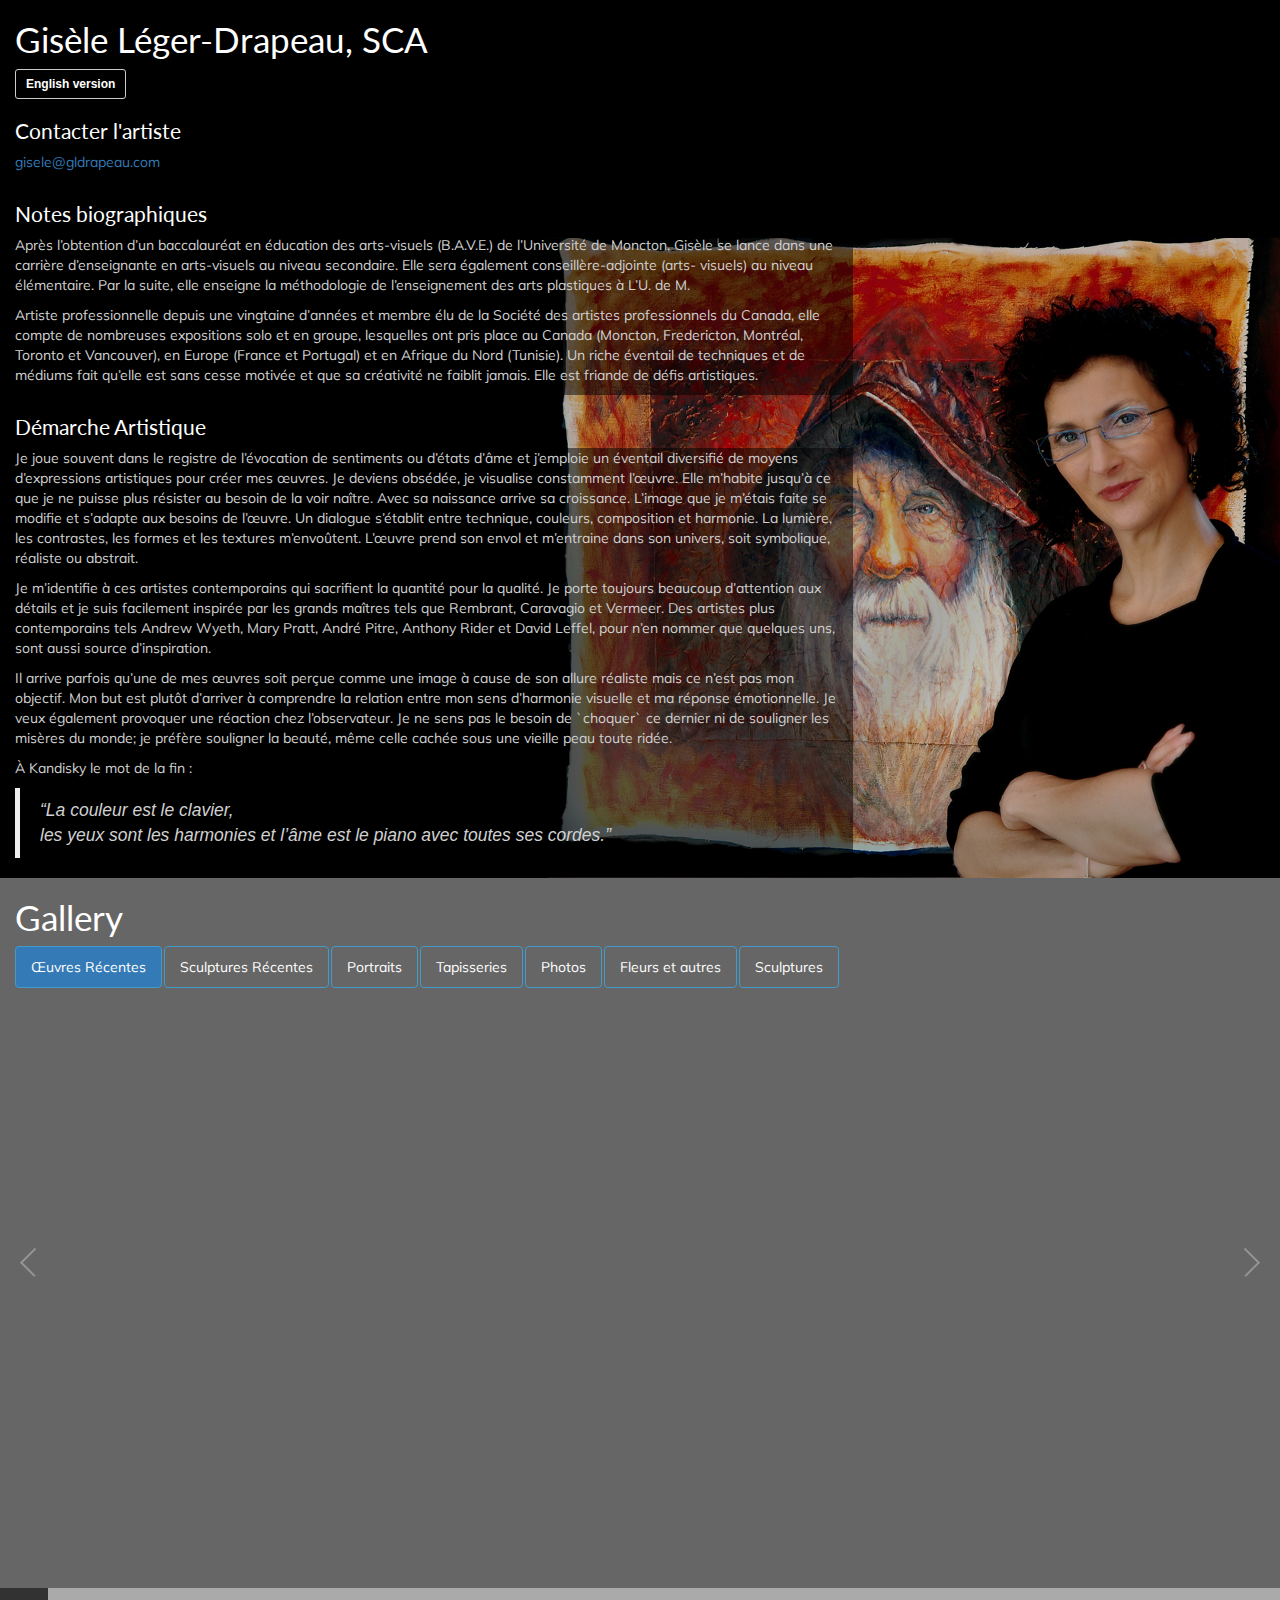
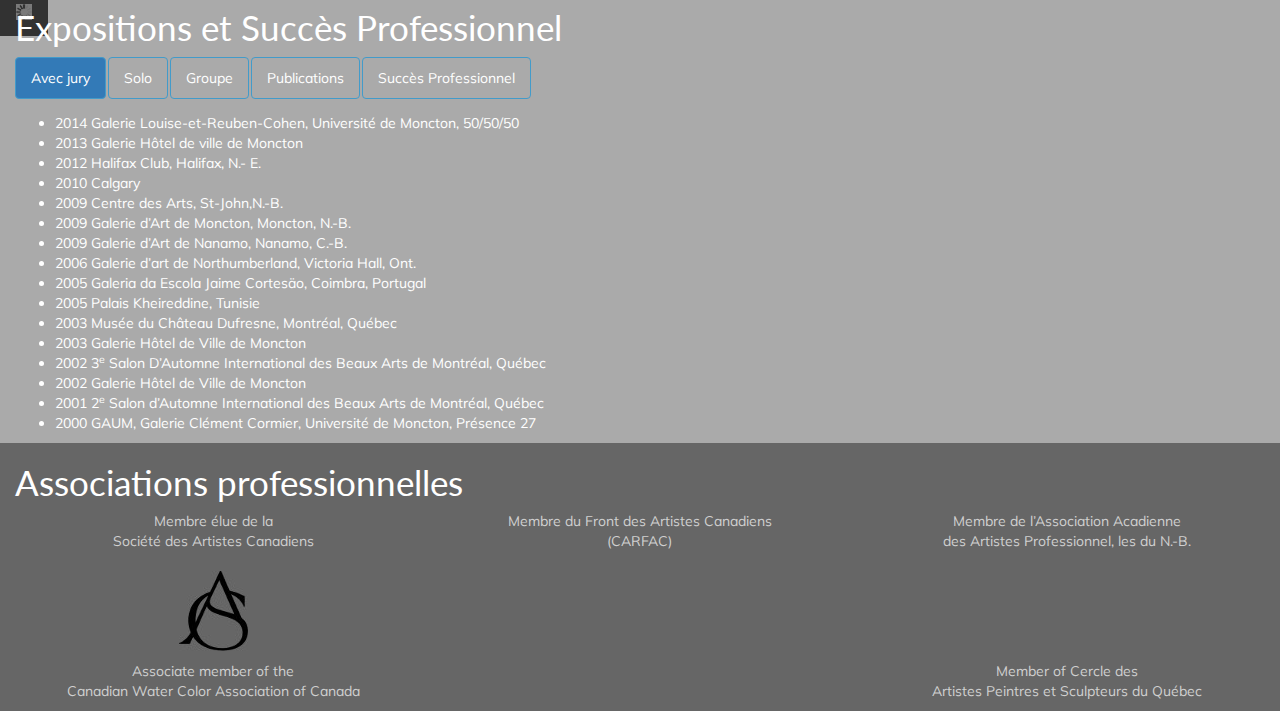
==== fr/index.html @ 1bb26556 "initial commit" ====
<!DOCTYPE html>
<html lang="en">
  <head>
    <meta charset="utf-8">
    <meta http-equiv="X-UA-Compatible" content="IE=edge">
    <meta name="viewport" content="width=device-width, initial-scale=1">
    <title>Gisèle Léger-Drapeau, SCA - Artist</title>
    <link href='//fonts.googleapis.com/css?family=Lato:400' rel='stylesheet' type='text/css'>
    <link href='//fonts.googleapis.com/css?family=Muli:300' rel='stylesheet' type='text/css'>
    <link href="../css/bootstrap.min.css" rel="stylesheet">
    <link href="../css/gldrapeau.css" rel="stylesheet">
    <!--[if lt IE 9]>
      <script src="https://oss.maxcdn.com/libs/html5shiv/3.7.0/html5shiv.js"></script>
      <script src="https://oss.maxcdn.com/libs/respond.js/1.4.2/respond.min.js"></script>
    <![endif]-->
  </head>
  <body>
    <div class="container-fluid" id="artist">
      <div class="row">
        <div class="col-md-12">
          <h1>Gisèle Léger-Drapeau, SCA</h1>
          <a id="lang-link" class="btn btn-default btn-sm" href="/" role="button">English version</a>
        </div>
      </div>
      <div class="row">
        <div class="col-md-12">
          <h2 class="sub">Contacter l'artiste</h2>
        </div>
      </div>
      <div class="row">
        <div class="col-md-8">
          <p><a href="mailto:gisele@gldrapeau.com">gisele@gldrapeau.com</a>
        </div>
      </div>
      <div class="row">
        <div class="col-md-12">
          <h2 class="sub">Notes biographiques</h2>
        </div>
      </div>
      <div class="row">
        <div class="col-md-8 text">
          <p>Après l’obtention d’un baccalauréat en éducation des arts-visuels (B.A.V.E.) de l’Université de Moncton, Gisèle se lance dans une carrière d’enseignante en arts-visuels au niveau secondaire. Elle sera également conseillère-adjointe (arts-
visuels) au niveau élémentaire. Par la suite, elle enseigne la méthodologie de l’enseignement des arts plastiques à L’U. de M.</p>
          <p>Artiste professionnelle depuis une vingtaine d’années et membre élu de la Société des artistes professionnels du Canada, elle compte de nombreuses expositions solo et en groupe, lesquelles ont pris place au Canada (Moncton, Fredericton, Montréal, Toronto et Vancouver), en Europe (France et Portugal) et en Afrique du Nord (Tunisie). Un riche éventail de techniques et de médiums fait qu’elle est sans cesse motivée et que sa créativité ne faiblit jamais. Elle est friande de défis artistiques.</p>
        </div>
      </div>
      <div class="row">
        <div class="col-md-12">
          <h2 class="sub">Démarche Artistique</h2>
        </div>
      </div>
      <div class="row">
        <div class="col-md-8 text">
          <p>Je joue souvent dans le registre de l’évocation de sentiments ou d’états d’âme et j’emploie un éventail diversifié de moyens d’expressions artistiques pour créer mes œuvres. Je deviens obsédée, je visualise constamment l’œuvre. Elle m’habite jusqu’à ce que je ne puisse plus résister au besoin de la voir naître. Avec sa naissance arrive sa croissance. L’image que je m’étais faite se modifie et s’adapte aux besoins de l’œuvre. Un dialogue s’établit entre technique, couleurs, composition et harmonie. La lumière, les contrastes, les formes et les textures m’envoûtent. L’œuvre prend son envol et m’entraine dans son univers, soit symbolique, réaliste ou abstrait.</p>
          <p>Je m’identifie à ces artistes contemporains qui sacrifient la quantité pour la qualité. Je porte toujours beaucoup d’attention aux détails et je suis facilement inspirée par les grands maîtres tels que Rembrant, Caravagio et Vermeer. Des artistes plus contemporains tels Andrew Wyeth, Mary Pratt, André Pitre, Anthony Rider et David Leffel, pour n’en nommer que quelques uns, sont aussi source d’inspiration.</p>
          <p>Il arrive parfois qu’une de mes œuvres soit perçue comme une image à cause de son allure réaliste mais ce n’est pas mon objectif. Mon but est plutôt d’arriver à comprendre la relation entre mon sens d’harmonie visuelle et ma réponse émotionnelle. Je veux également provoquer une réaction chez l’observateur. Je ne sens pas le besoin de `choquer` ce dernier ni de souligner les misères du monde; je préfère souligner la beauté, même celle cachée sous une vieille peau toute ridée.</p>
          <p>À Kandisky le mot de la fin :</p>
          <blockquote>&#8220;La couleur est le clavier,</br>les yeux sont les harmonies et l’âme est le piano avec toutes ses cordes.&#8221;</blockquote>
        </div>
      </div>
    </div>
    <div class="container-fluid" id="gallery">
      <div class="row">
        <div class="col-md-12">
          <h2>Gallery</h2>
          <ul class="nav nav-pills">
            <li class="active" data-flickr="set:72157658663947119"><a href="#">Œuvres Récentes</a></li>
            <li data-flickr="set:72157658665684879"><a href="#">Sculptures Récentes</a></li>
            <li data-flickr="set:72157623337934028"><a href="#">Portraits</a></li>
            <li data-flickr="set:72157631713565123"><a href="#">Tapisseries</a></li>
            <li data-flickr="set:72157631713515500"><a href="#">Photos</a></li>
            <li data-flickr="set:72157631713696797"><a href="#">Fleurs et autres</a></li> 
            <li data-flickr="set:72157631713675972"><a href="#">Sculptures</a></li>
          </ul>
        </div>
      </div>
      <div class="row">
        <div id="galleria"></div>
      </div>
    </div>
    <div class="container-fluid" id="exhibitions">
      <div class="row">
        <div class="col-md-6">
          <h2>Expositions et Succès Professionnel</h2>
          <ul class="nav nav-pills">
            <!--
            <li class="active"><a href="#">Upcoming</a></li>
          -->
            <li class="active"><a href="#">Avec jury</a></li>
            <li><a href="#">Solo</a></li>
            <li><a href="#">Groupe</a></li>
            <li><a href="#">Publications</a></li>
            <li><a href="#">Succès Professionnel</a></li>
          </ul>
          <div class="exhibition-wrapper">
            <p id="exhibition-upcoming" class="exhibition">No upcoming exhibitions.</p>
            <ul id="exhibition-avec-jury" class="exhibition">
              <li>2014 Galerie Louise-et-Reuben-Cohen, Université de Moncton, 50/50/50</li>
              <li>2013 Galerie Hôtel de ville de Moncton</li>
              <li>2012 Halifax Club, Halifax, N.- E.</li>
              <li>2010 Calgary</li>
              <li>2009 Centre des Arts, St-John,N.-B.</li>
              <li>2009 Galerie d’Art de Moncton, Moncton, N.-B.</li>
              <li>2009 Galerie d’Art de Nanamo, Nanamo, C.-B.</li>
              <li>2006 Galerie d’art de Northumberland, Victoria Hall, Ont. </li>
              <li>2005 Galeria da Escola Jaime Cortesäo, Coimbra, Portugal</li>
              <li>2005 Palais Kheireddine, Tunisie</li>
              <li>2003 Musée du Château Dufresne, Montréal, Québec</li>
              <li>2003 Galerie Hôtel de Ville de Moncton</li>
              <li>2002 3<sup>e</sup> Salon D’Automne International des Beaux Arts de Montréal, Québec</li>
              <li>2002 Galerie Hôtel de Ville de Moncton</li>
              <li>2001 2<sup>e</sup> Salon d’Automne International des Beaux Arts de Montréal, Québec</li>
              <li>2000 GAUM, Galerie Clément Cormier, Université de Moncton, Présence 27</li> 
            </ul>
            <ul id="exhibition-solo" class="exhibition">
              <li>2009 Maison Historique Pascal Poirier, Shediac, N.-B.</li>
              <li>2005 Galerie d’art Louise-et-Reuben-Cohen, Moncton, N.-B.</li>
              <li>2004 Galerie Goerges Goguen, SRC, Moncton, N.-B.</li>
              <li>2001 Galerie Georges Goguen, SRC, Moncton,N.-B.</li>
              <li>2000 Bibliothèque municipale de Moncton. N.-B.</li>
              <li>1999 Galerie Héritage, Moncton,N.-B.</li>
              <li>1993 Galerie McLaughlin, Moncton,N.-B.</li>
              <li>1992 Mini Galerie de Radio-Canada, Moncton, N.-B.</li>
              <li>1991 GAUM, Galerie Clément Cormier, Université de Moncton</li>
            </ul>
            <ul id="exhibition-groupe" class="exhibition">
              <li>2013/14 Maison du Lieutenant Gouverneur du N.-B.</li>
              <li>2012 Maison du Lieutenant Gouverneur du N.-B.</li>
              <li>2012 Centre Culturel de Dieppe, Dieppe, N.-B.</li>
              <li>2011 UNB Art Center, N.-B.</li>
              <li>2011 New-Brunswick Museum, Exhibition Center, St.-Jean, N.-B.</li>
              <li>2011 Galerie du Théâtre Capitol, Moncton, N.-B.</li>
              <li>2010 Centre Culturel Aberdeen, Galerie 12, Moncton, N.-B.</li>
              <li>2009 Congrès Mondial Acadien, N.-B.</li>
              <li>2006 Galerie Rousseau, Montréal, Qc.</li>
              <li>2006 Place des Arts, Montréal, Qc. ( le grand tintamarre du N.-B.)</li>
              <li>2005 Hôtel de Ville de Moncton</li>
              <li>2004 Théâtre Capitol, Moncton</li>
              <li>2004 CMA (chemins du monde acadien) Gorde, France</li>
              <li>2002 Galerie du Conseil des Métiers D’Arts, Frédericton, N.-B. Exposition Hooked on Dolls</li>
              <li>2001 Centre ABEC, Saint John, N.-B.</li>
              <li>2000 GAUM, Galerie Clément Cormier, Université de Moncton</li>
              <li>2000 Hôtel de ville de Dieppe, N.-B.</li>
            </ul>
            <ul id="exhibition-publications" class="exhibition">
              <li>Modern Hooked Rugs, auteur; Linda Rae Coughlin</li>
              <li>Revue américaine R-U-G Hooking (septembre 2003)</li>
              <li>Revue américaine Doll Collector (juillet 2003 et septembre 2002)</li>
              <li>Revue américaine Soft Dolls and Animals (juillet 2002)</li>
            </ul>
            <ul id="exhibition-succès-professionnel" class="exhibition">
              <li>2014 Médaille d’Excellence, Fondation Louis J. Robichaud</li>
              <li>2005 3<sup>e</sup> <strong>Grand Prix</strong>, Catégorie Réalités figuratives, Musée de Tunis, Palais Kheireddine en Tunisie</li>
              <li>2004 <strong>Prix d’Excellence</strong>, Nouveau-Brunswick</li>
              <li>2004 <strong>Médaille de Bronze</strong>, Société Arts-Sciences Lettres, Couronnée par l’Académie Française (Médaille de la Ville de Paris, France)</li>
              <li>2003 <strong>Médaille d’Or</strong>, Catégorie Réalités figuratives, reçu du 20<sup>e</sup> Grand Concours du Cercle des Artistes Peintres et Sculpteurs du Québec</li>
              <li>2001 <strong>Médaille d’Or</strong>, Excellence en aquarelle, reçu du 2<sup>e</sup> Salon D’Automne International des Beaux Arts de Montréal</li>
              <li>1997 Oeure sélectionnée pour le calendrier de l’Association des Artistes Professionnels du Nouveau-Brunswick</li>
              <li>1995 Gagnante du concours de photos pour le programme de gestion de l’environnement, Province du Nouveau-Brunswick</li>
              <li>1995 Gagnante du 60<sup>ième</sup> concours de photographie Kodak International Newspaper Snapshot Awards</li>
              <li>1991 Photos dans le programme d’éducation Maternelle, province du Nouveau-Brunswick</li>
              <li>1990 Gagnante du 55<sup>ième</sup> concours de photographie Kodak International Newspaper Snapshot Awards</li>
              <li>1989 Gagnante du 54<sup>ième</sup> concours de photographie Kodak International Newspaper Snapshot Awards</li>
            </ul>
        </div>
        </div>
        <div class="col-md-6" style="padding:20px;">
          <iframe width="100%" height="400px" allowfullscreen="" src="http://www.youtube.com/embed/xVIbwGsFDV8?feature=player_detailpage" frameborder="0"></iframe>
        </div>
      </div>
    </div>
    <div class="container-fluid" id="associations">
      <div class="row">
        <div class="col-md-12">
          <h2>Associations professionnelles</h2>
        </div>
      </div>
      <div class="row">
        <div class="col-md-4">
          <p>Membre élue de la<br/>Société des Artistes Canadiens</br><br/><img src="/img/sca.jpg"/></p>
        </div>
        <div class="col-md-4"> 
          <p>Membre du Front des Artistes Canadiens<br/>(CARFAC)</p>
        </div>
        <div class="col-md-4">
          <p>Membre de l’Association Acadienne</br>des Artistes Professionnel, les du N.-B.</p>
        </div>
      </div>
      <div class="row">
        <div class="col-md-4">
          <p>Associate member of the<br/>Canadian Water Color Association of Canada</p>
        </div>
        <div class="col-md-offset-4 col-md-4">
          <p>Member of Cercle des<br/>Artistes Peintres et Sculpteurs du Québec</p>
        </div>
      </div>
    </div>    
    <script src="https://ajax.googleapis.com/ajax/libs/jquery/1.11.0/jquery.min.js"></script>
    <script src="../js/bootstrap.min.js"></script>
    <script src="../galleria/galleria.min.js"></script>
    <script src="../galleria/plugin/galleria.flickr.min.js"></script>
    <script>
    Galleria.loadTheme('../galleria/theme/galleria.classic.min.js');

    $('#gallery .nav-pills li').click( function() {
      $('#gallery .nav li').removeClass('active');
      $(this).addClass('active');
      var search = $(this).data('flickr'); 
      Galleria.run('#galleria', {
        flickr: search,
        flickrOptions: {
          max: 100,
          sort: 'date-posted-asc',
          description: true,
          imageSize: 'big'
        }
      });
      return false;
    })

    $('#gallery .nav li.active').click();

    $('#exhibitions .nav-pills li').click( function() {
      $('#exhibitions .nav li').removeClass('active');
      $(this).addClass('active');
      $('.exhibition').hide();
      $('#exhibition-' + $(this).text().toLowerCase().replace(' ','-')).show();
      return false;
    })

    $('#exhibitions .nav li.active').click();
    </script>
  </body>
</html>
---- css/gldrapeau.css ----
html,body {
  color: #d0d0d0;
}

#lang-link {
    background: transparent;
    color: #fff;
    font-weight: bold;
}

h1,h2 {
  font-family: 'Lato', sans-seif;
  font-size: 2.5em;
  font-weight: 400;
  color: #fff;
}

h2.sub {
  font-size: 1.5em;
}

p, .nav li, li {
  font-family: 'Muli', serif;
}

blockquote {
  font-style: italic;
}

#artist {
  background: #000;
}

#artist .text {
  background: rgba(0,0,0,0.5);
}
#gallery {
  background: #666;
}

.nav li a {
  color: #fff;
  border: 1px solid #429bca;
}

.nav li.active a {
  color: #fff;
}

.nav li:hover a {
  background-color: #999;
  color: #fff;
}

.nav li.active:hover a {
  background-color: #428bca;
}

#galleria {
  height: 600px;
}

#exhibitions {
  background: #aaa;
  color: #fff;
}

.exhibition strong {
  font-weight: normal;
  font-style: italic;
}

.exhibition-wrapper {
  padding-top: 1em;
}

#associations {
  background: #666;
}

#associations p {
  text-align: center;
}

.galleria-theme-classic {
  background: transparent !important;
}

@media(min-width:992px){
  #artist { 
    background: #000 url(../img/gisele.jpg) no-repeat bottom right;
  }
}

@media(min-width:1200px){
  #artist { 
    background: #000 url(../img/gisele.jpg) no-repeat bottom right;
  }
}
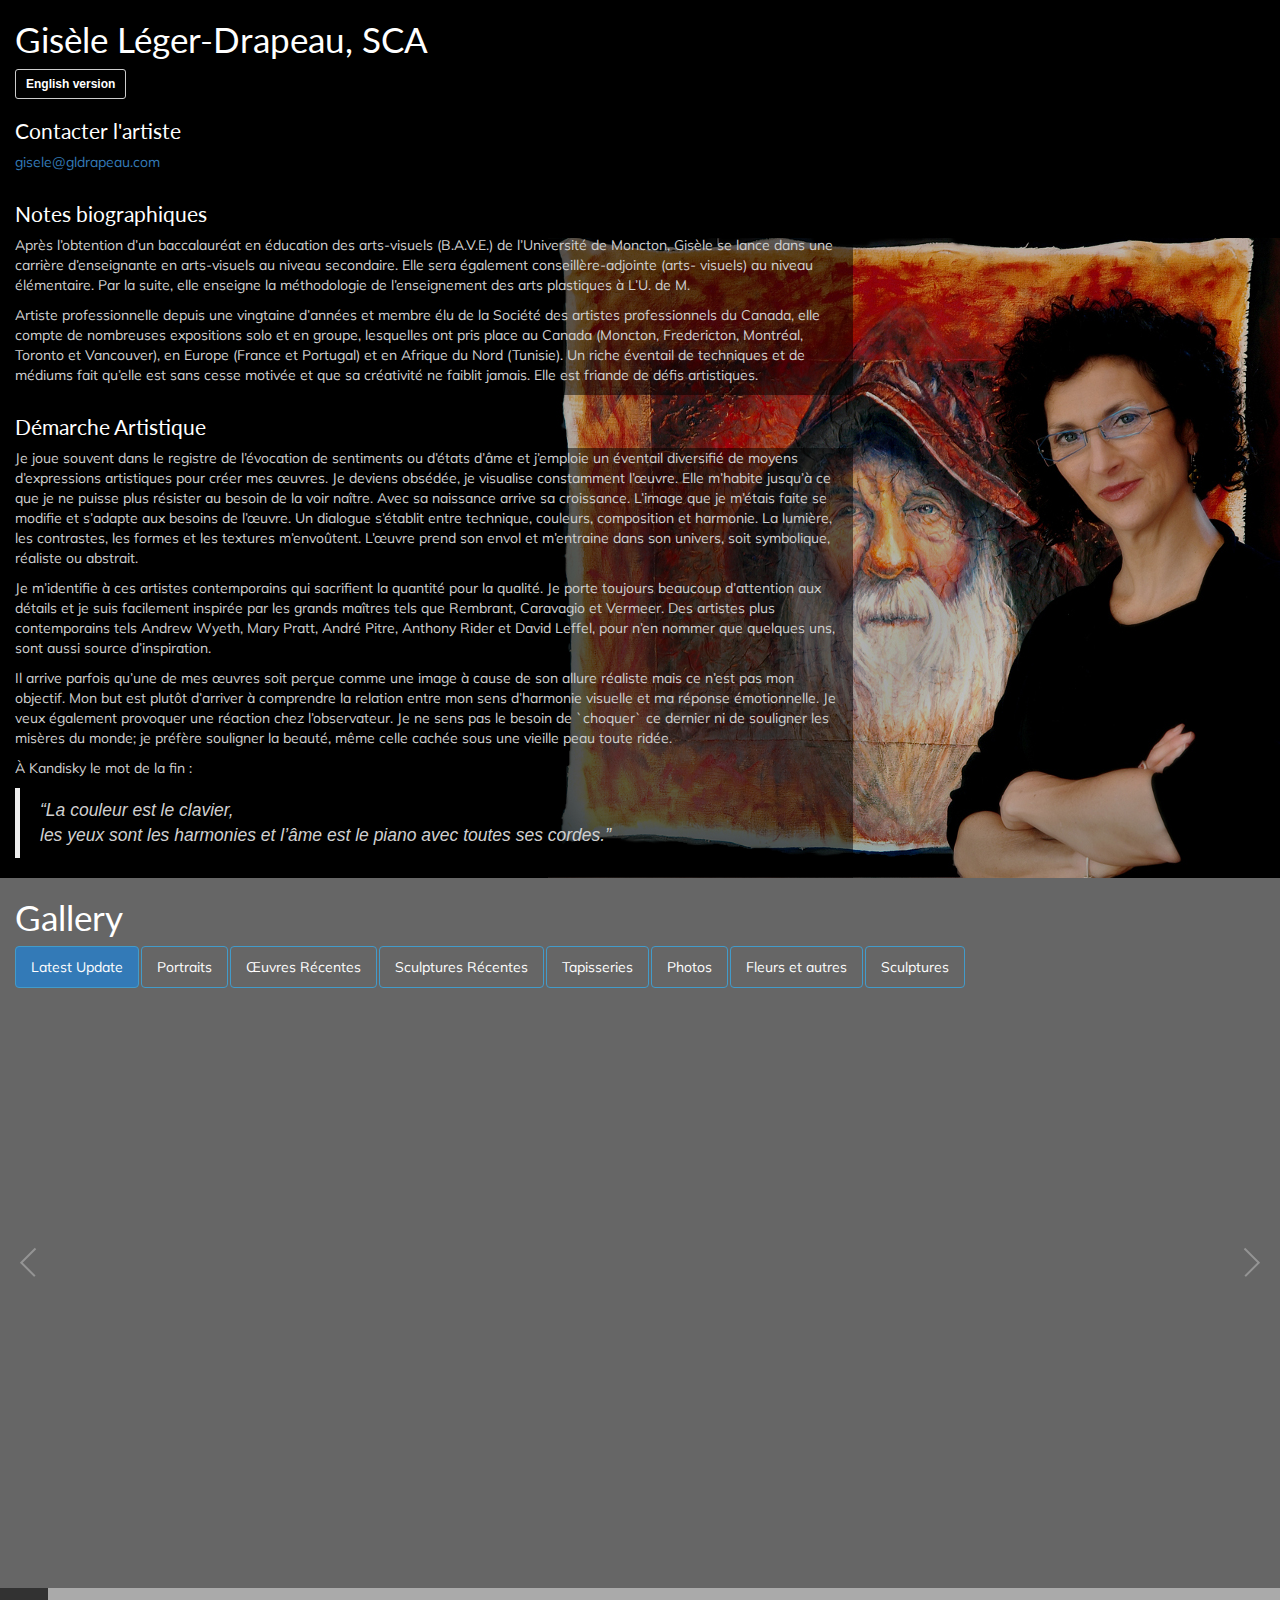
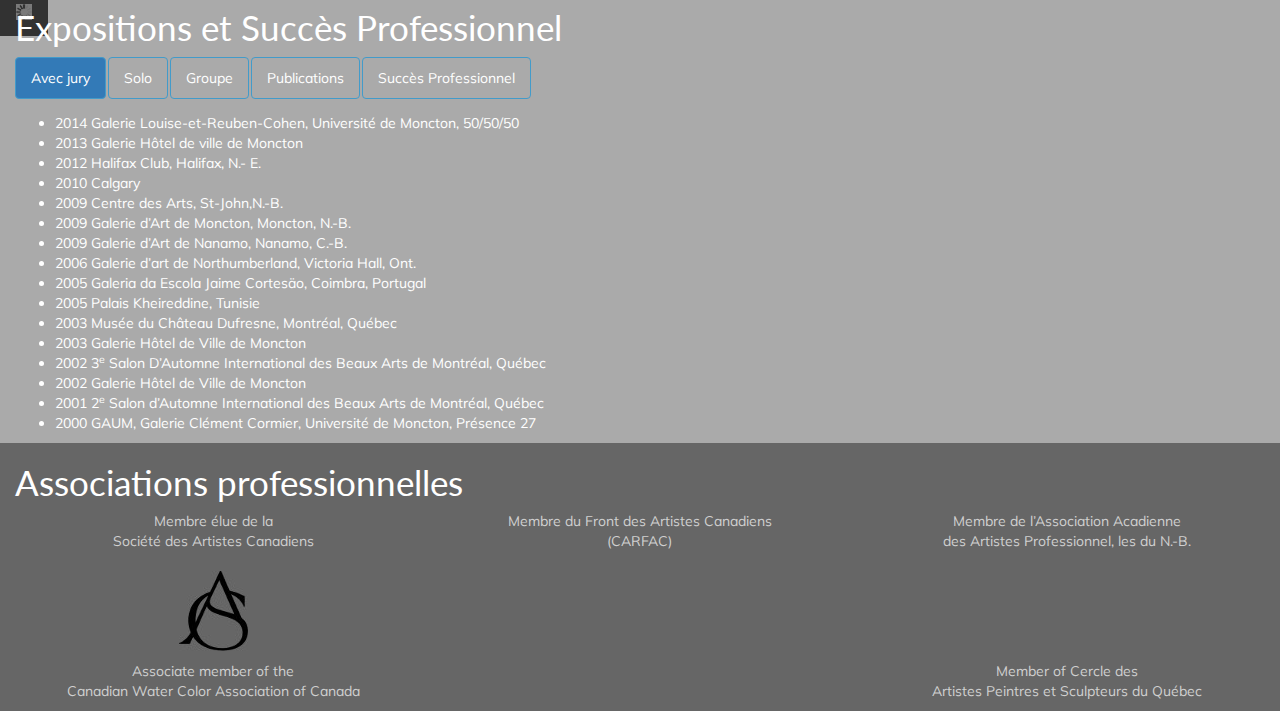
==== commit b5170da6: "gallery update (fr)" ====
--- a/fr/index.html
+++ b/fr/index.html
@@ -64,9 +64,10 @@
         <div class="col-md-12">
           <h2>Gallery</h2>
           <ul class="nav nav-pills">
-            <li class="active" data-flickr="set:72157658663947119"><a href="#">Œuvres Récentes</a></li>
+            <li class="active" data-flickr="set:72157690751924825"><a href="#">Latest Update</a></li>
+            <li data-flickr="set:72157623337934028"><a href="#">Portraits</a></li>
+            <li data-flickr="set:72157658663947119"><a href="#">Œuvres Récentes</a></li>
             <li data-flickr="set:72157658665684879"><a href="#">Sculptures Récentes</a></li>
-            <li data-flickr="set:72157623337934028"><a href="#">Portraits</a></li>
             <li data-flickr="set:72157631713565123"><a href="#">Tapisseries</a></li>
             <li data-flickr="set:72157631713515500"><a href="#">Photos</a></li>
             <li data-flickr="set:72157631713696797"><a href="#">Fleurs et autres</a></li> 
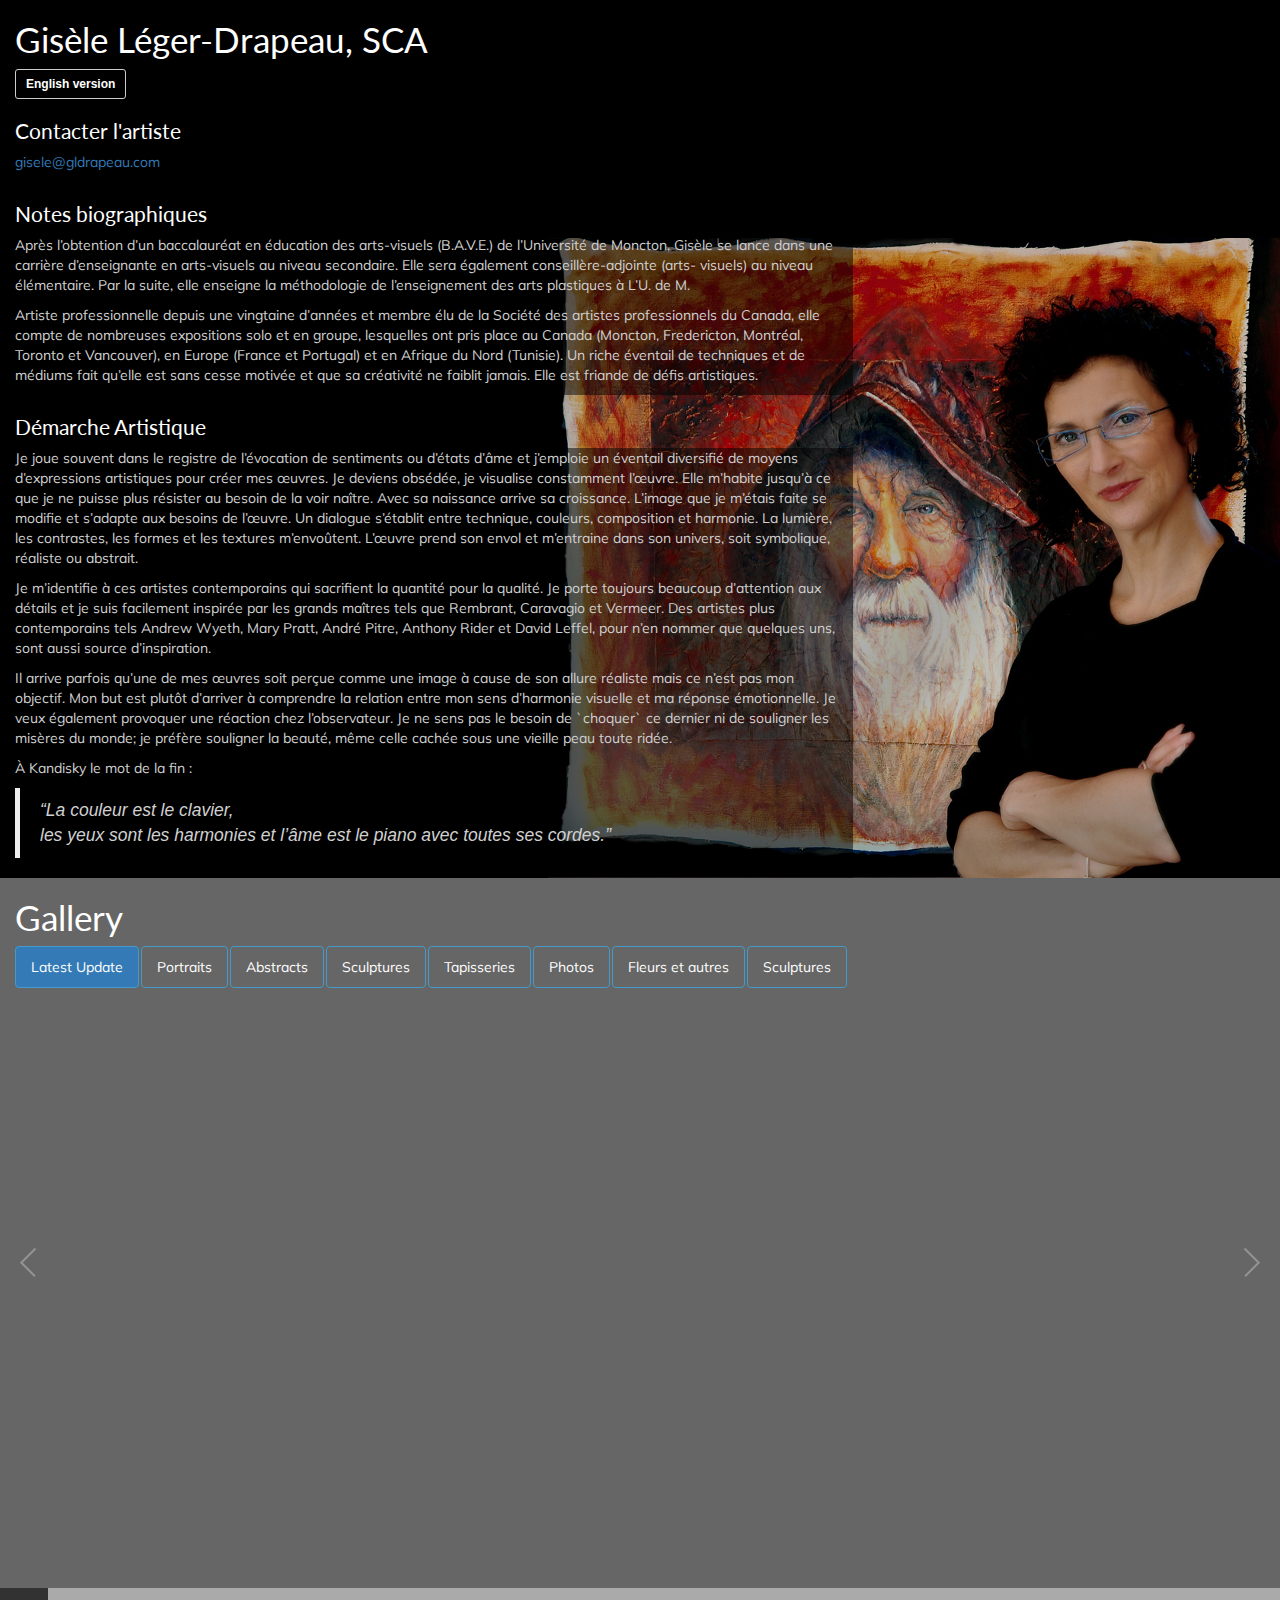
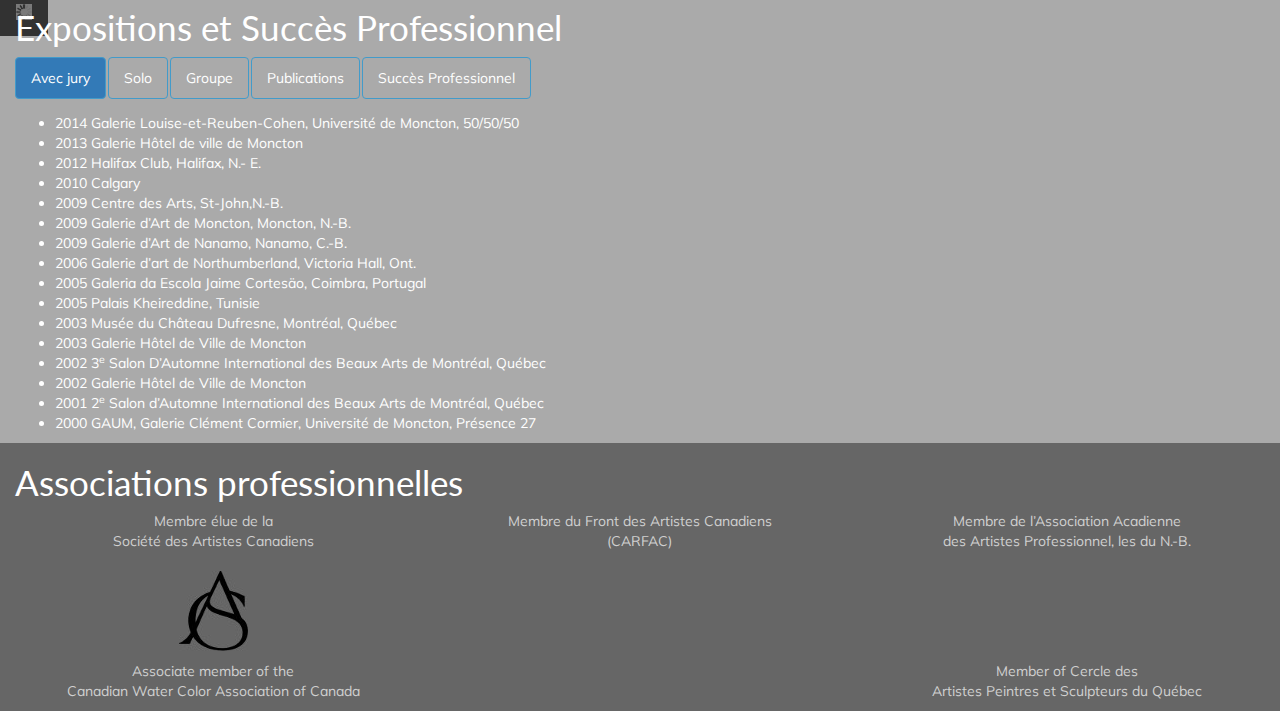
==== commit e9f10ea6: "gallery update" ====
--- a/fr/index.html
+++ b/fr/index.html
@@ -66,8 +66,8 @@
           <ul class="nav nav-pills">
             <li class="active" data-flickr="set:72157690751924825"><a href="#">Latest Update</a></li>
             <li data-flickr="set:72157623337934028"><a href="#">Portraits</a></li>
-            <li data-flickr="set:72157658663947119"><a href="#">Œuvres Récentes</a></li>
-            <li data-flickr="set:72157658665684879"><a href="#">Sculptures Récentes</a></li>
+            <li data-flickr="set:72157658663947119"><a href="#">Abstracts</a></li>
+            <li data-flickr="set:72157658665684879"><a href="#">Sculptures</a></li>
             <li data-flickr="set:72157631713565123"><a href="#">Tapisseries</a></li>
             <li data-flickr="set:72157631713515500"><a href="#">Photos</a></li>
             <li data-flickr="set:72157631713696797"><a href="#">Fleurs et autres</a></li> 
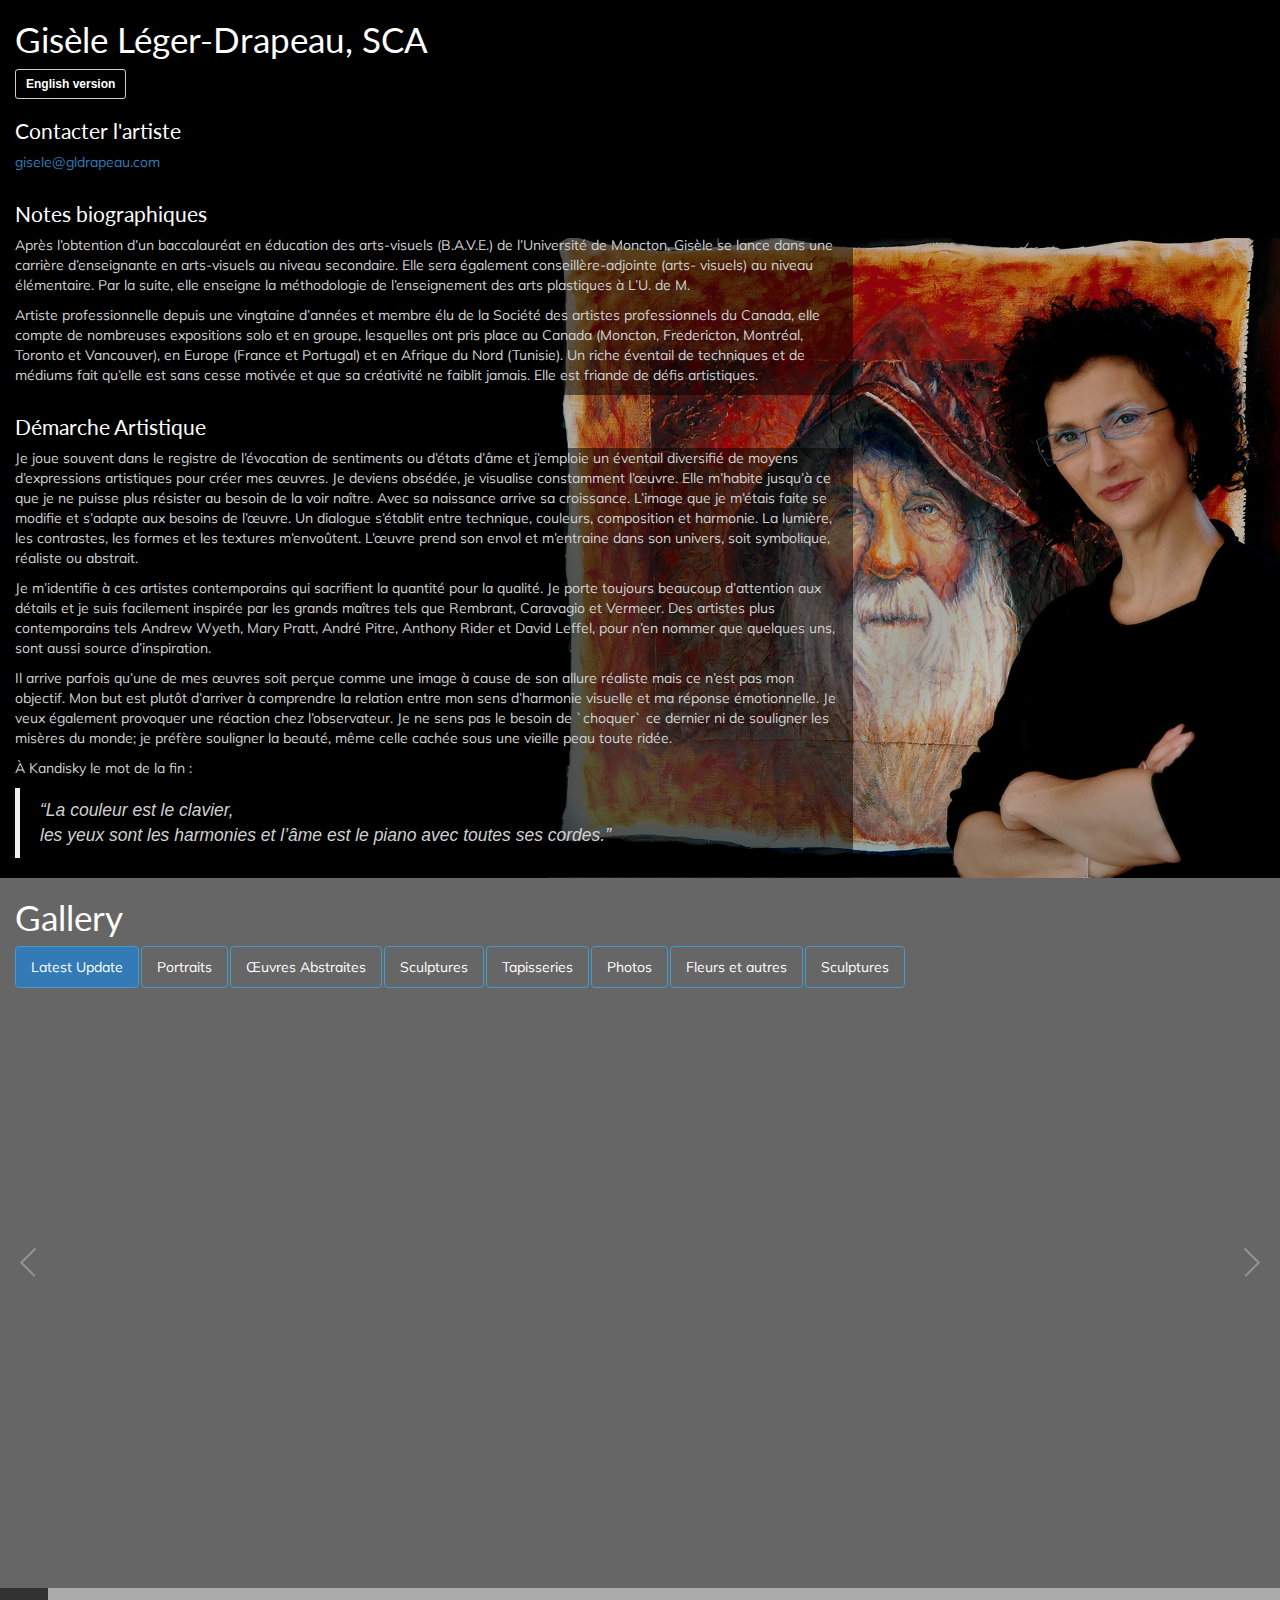
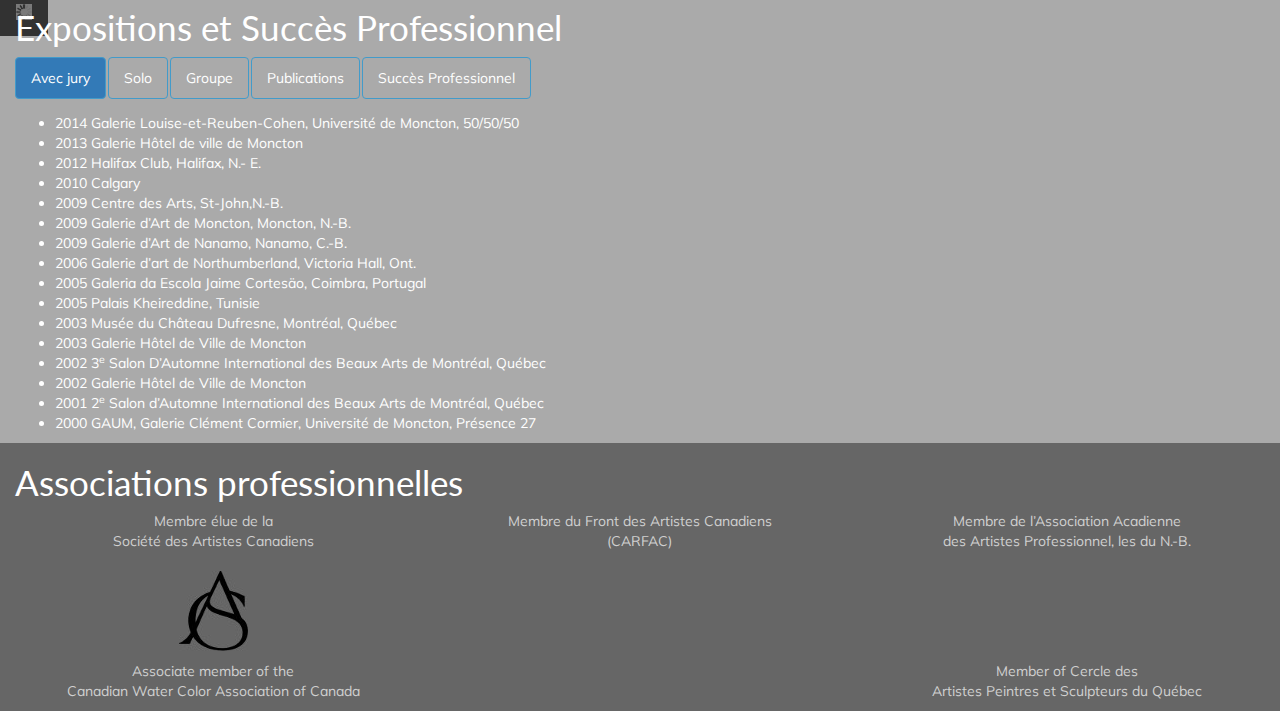
==== commit 94d23221: "gallery update" ====
--- a/fr/index.html
+++ b/fr/index.html
@@ -66,7 +66,7 @@
           <ul class="nav nav-pills">
             <li class="active" data-flickr="set:72157690751924825"><a href="#">Latest Update</a></li>
             <li data-flickr="set:72157623337934028"><a href="#">Portraits</a></li>
-            <li data-flickr="set:72157658663947119"><a href="#">Abstracts</a></li>
+            <li data-flickr="set:72157658663947119"><a href="#">Œuvres Abstraites</a></li>
             <li data-flickr="set:72157658665684879"><a href="#">Sculptures</a></li>
             <li data-flickr="set:72157631713565123"><a href="#">Tapisseries</a></li>
             <li data-flickr="set:72157631713515500"><a href="#">Photos</a></li>
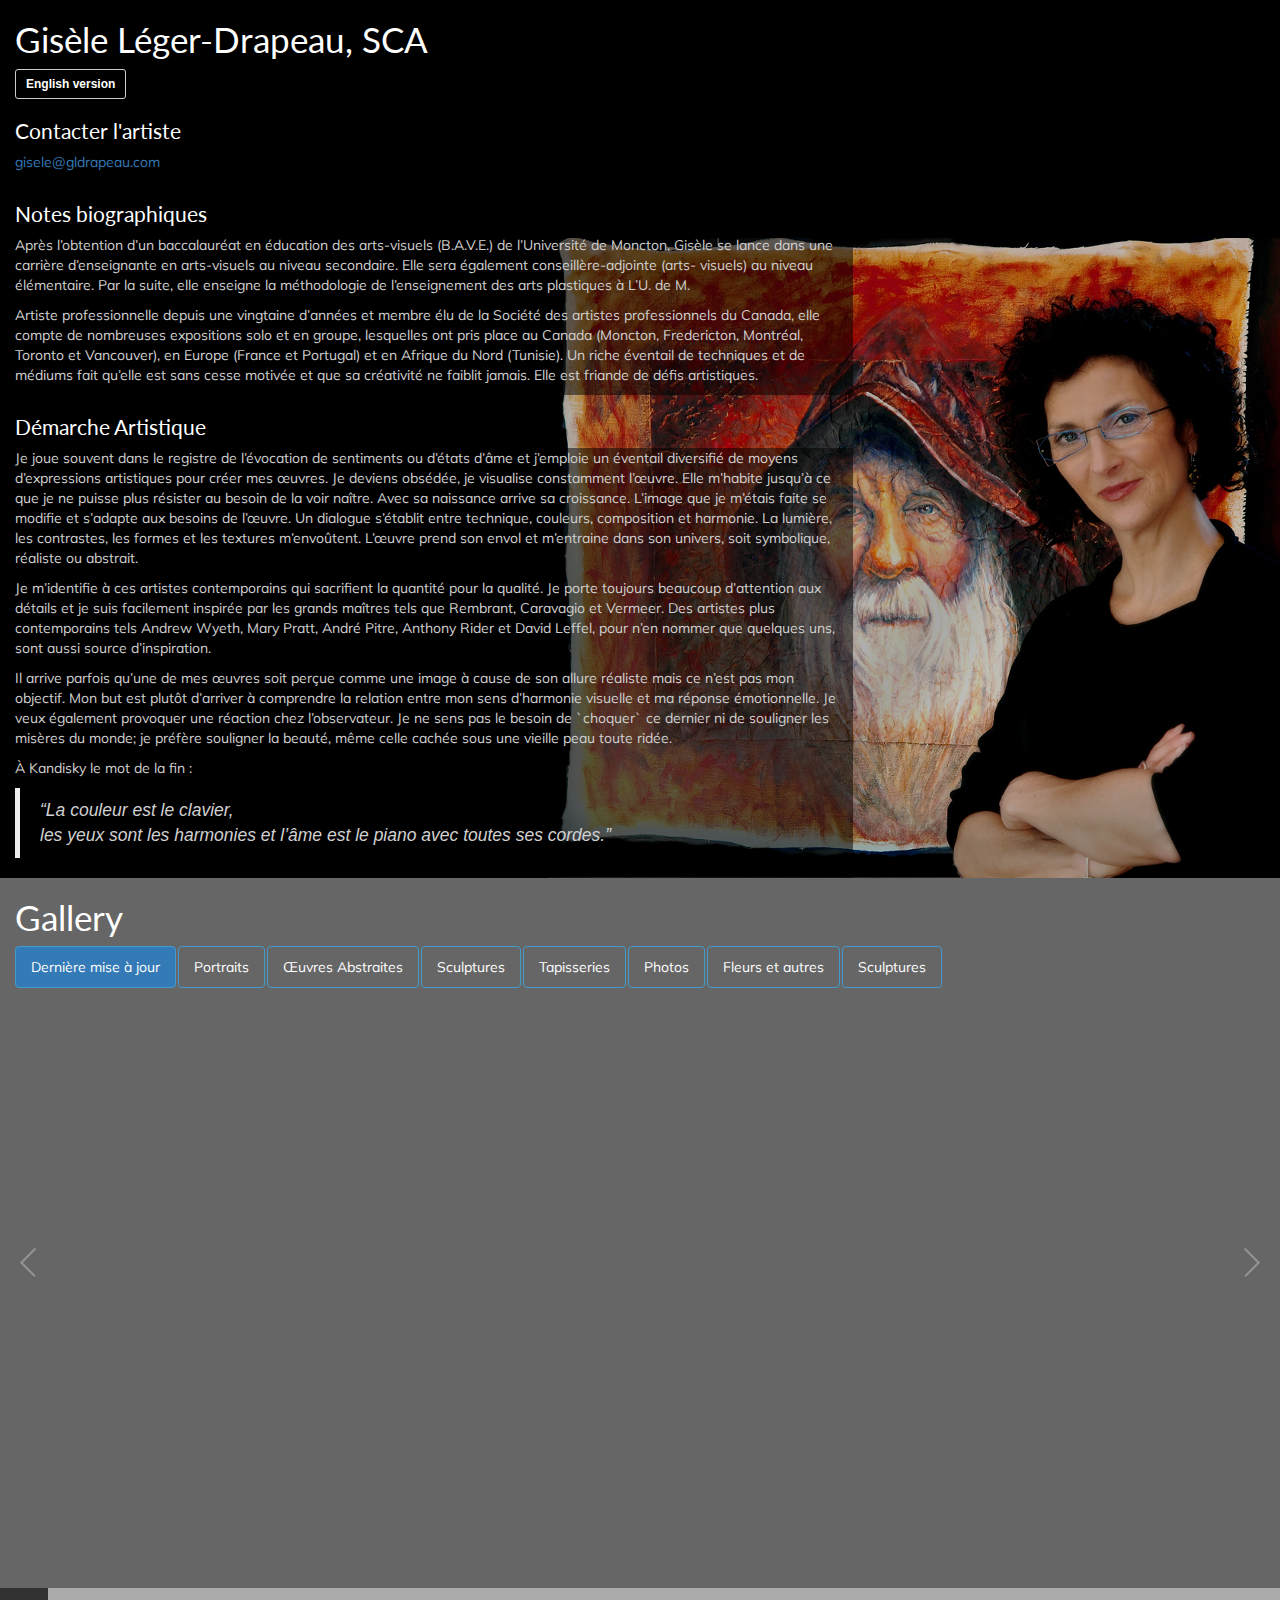
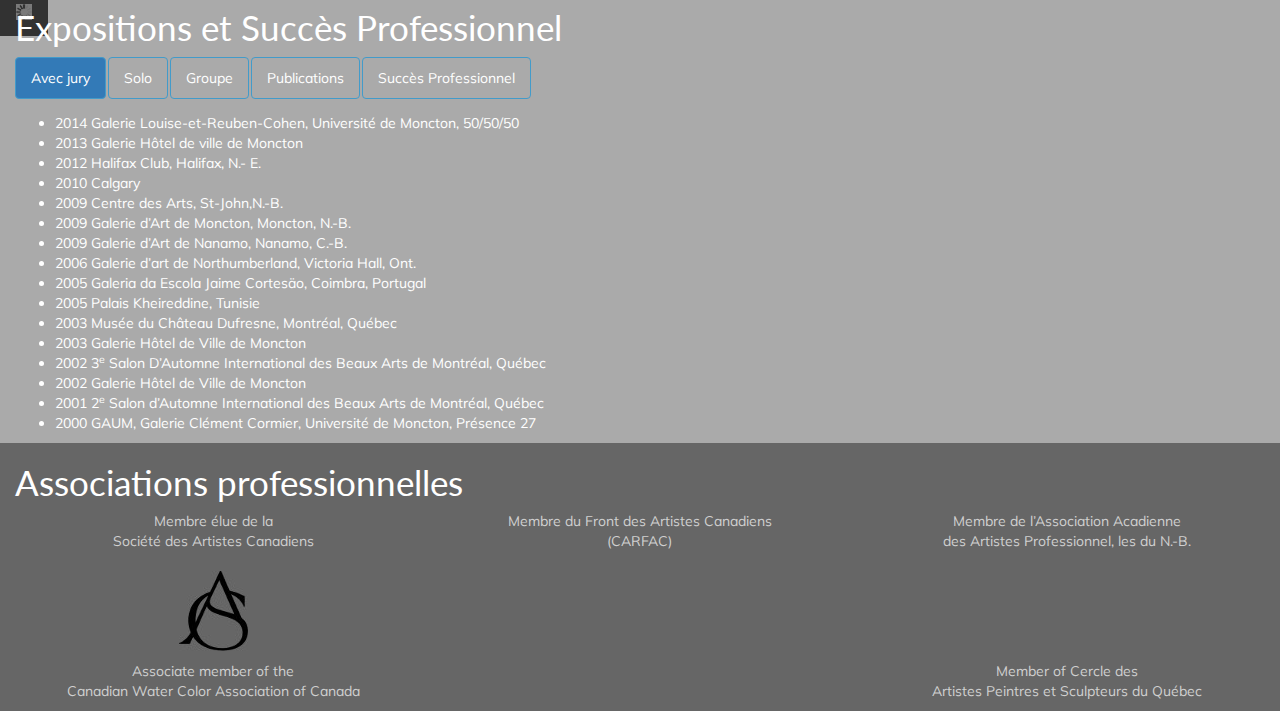
==== commit 2e8a52a0: "gallery update" ====
--- a/fr/index.html
+++ b/fr/index.html
@@ -64,7 +64,7 @@
         <div class="col-md-12">
           <h2>Gallery</h2>
           <ul class="nav nav-pills">
-            <li class="active" data-flickr="set:72157690751924825"><a href="#">Latest Update</a></li>
+            <li class="active" data-flickr="set:72157690751924825"><a href="#">Dernière mise à jour</a></li>
             <li data-flickr="set:72157623337934028"><a href="#">Portraits</a></li>
             <li data-flickr="set:72157658663947119"><a href="#">Œuvres Abstraites</a></li>
             <li data-flickr="set:72157658665684879"><a href="#">Sculptures</a></li>
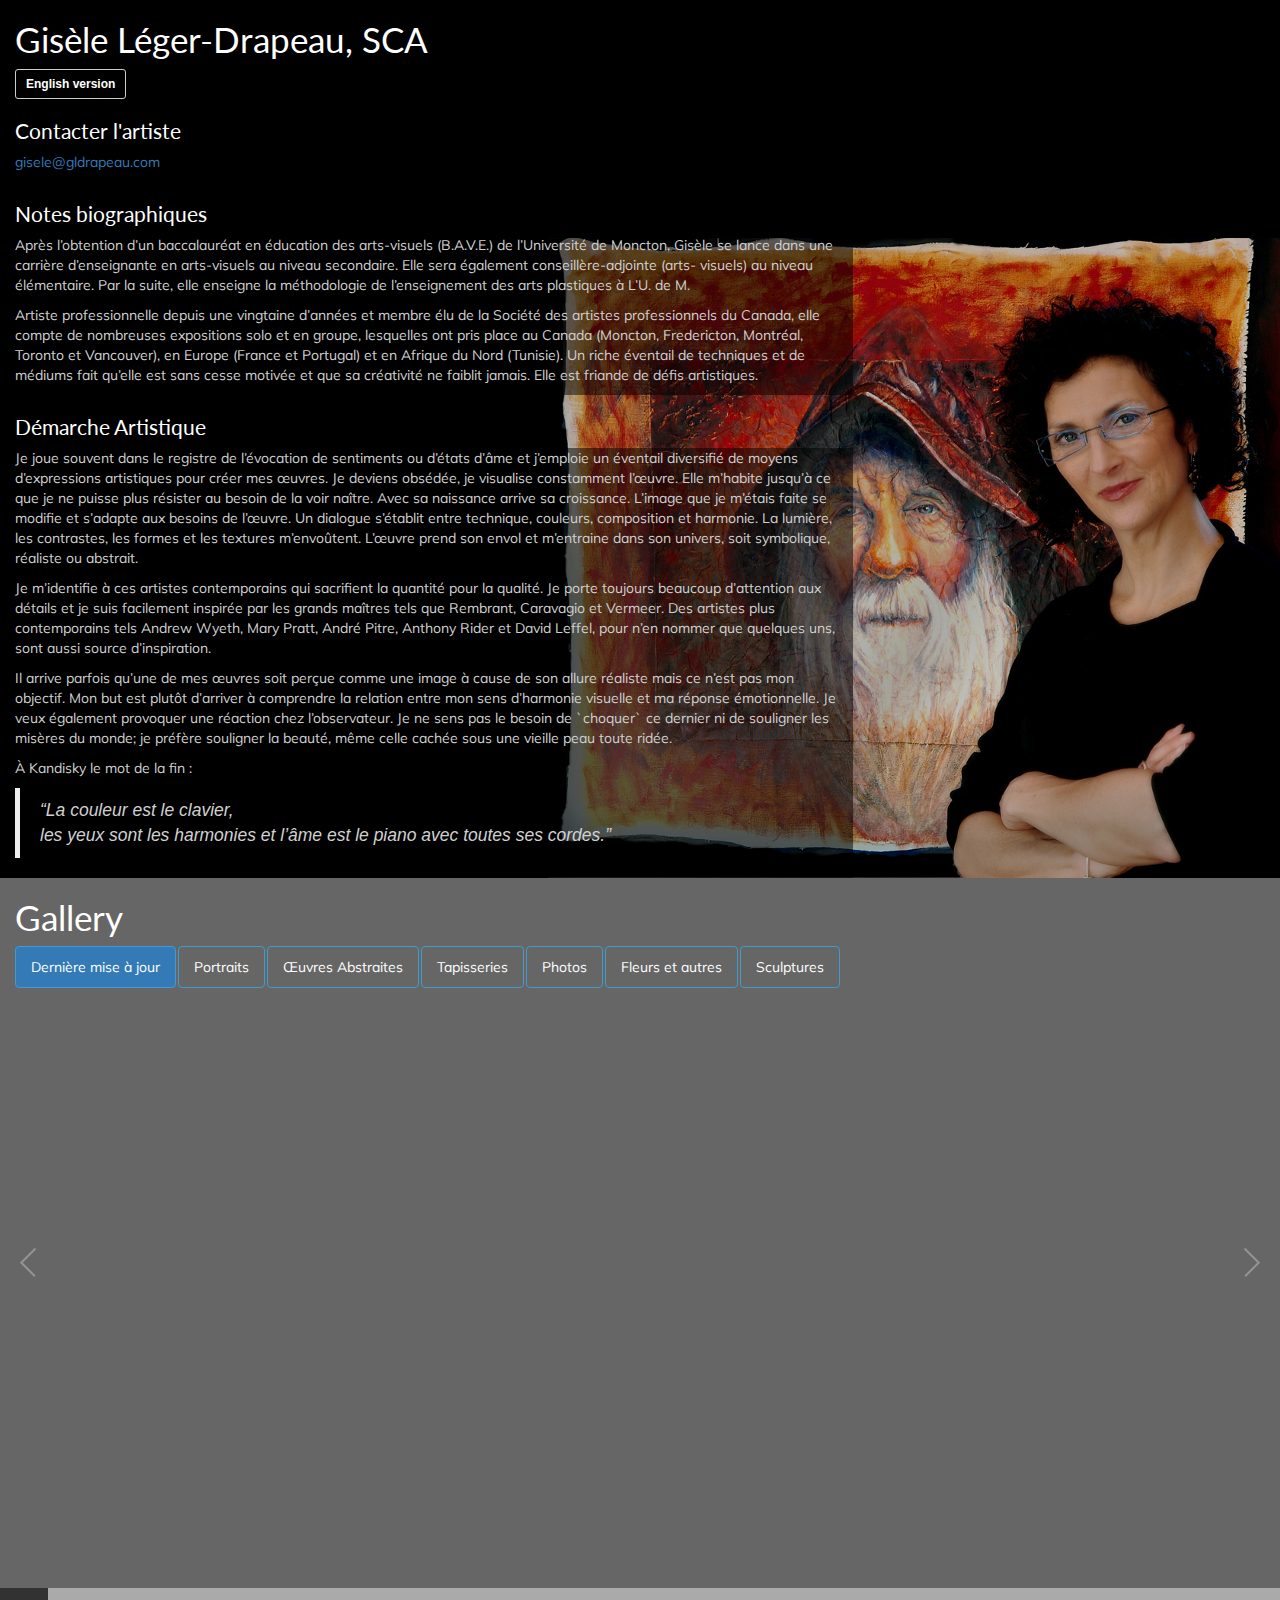
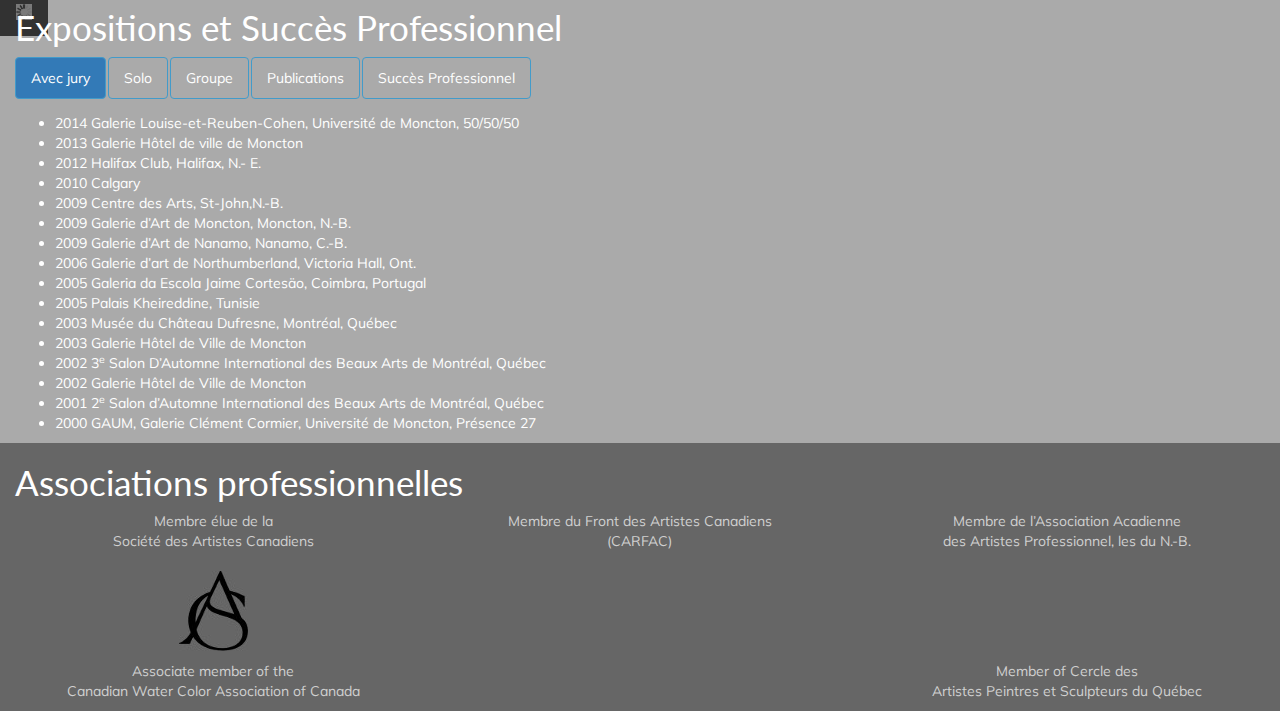
==== commit 270439d6: "remove unused photo stream" ====
--- a/fr/index.html
+++ b/fr/index.html
@@ -67,7 +67,6 @@
             <li class="active" data-flickr="set:72157690751924825"><a href="#">Dernière mise à jour</a></li>
             <li data-flickr="set:72157623337934028"><a href="#">Portraits</a></li>
             <li data-flickr="set:72157658663947119"><a href="#">Œuvres Abstraites</a></li>
-            <li data-flickr="set:72157658665684879"><a href="#">Sculptures</a></li>
             <li data-flickr="set:72157631713565123"><a href="#">Tapisseries</a></li>
             <li data-flickr="set:72157631713515500"><a href="#">Photos</a></li>
             <li data-flickr="set:72157631713696797"><a href="#">Fleurs et autres</a></li> 
